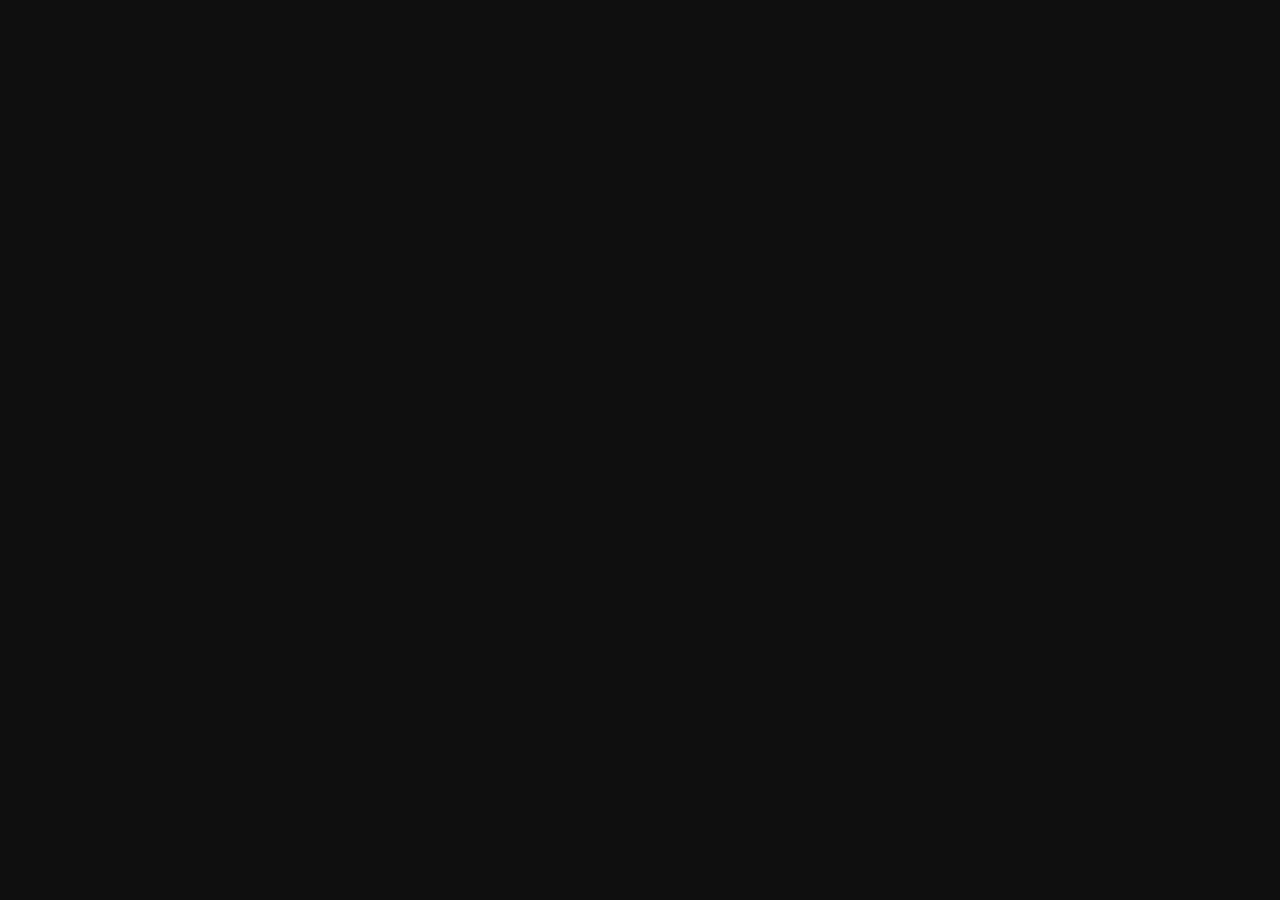
==== page2.html @ d0b1b37d "Update page2.html" ====
<!DOCTYPE html>
<html lang="ru">
<head>
    <meta name="viewport" content="width=device-width, initial-scale=1.0">
    <title>QWE Studio: Steam Hero</title>
    <link rel="stylesheet" href="styles.css">
</head>
<body class="page-transition-in">
    <header>
        <h1>Steam Hero</h1>
    </header>

    <nav>
        <ul>
            <li><a href="page3.html" class="page-transition">Наши игры</a></li>
            <li><a href="index.html" class="page-transition">QWE Studio</a></li>
            <li><a href="page2.html" class="page-transition">Steam Hero</a></li>
        </ul>
    </nav>

    <main>
        <section>
            <h2>Новая игра, в жанре Rogue Like в 2D с видом с боку!</h2>
            <p>Игра разрабатывается совсем не долго, но вы уже можете потестить начальный результат! <a href="https://0kura018.itch.io/steam-hero"> Steam Hero </a>.</p>

            <img src="SteamHero.png" alt="SteamHero">
        </section>
    </main>

    <footer>
        <p>&copy; 2024 QWE Studio</p>
    </footer>
     <script>
    document.addEventListener(function () {
        const links = document.querySelectorAll('.page-transition');

        links.forEach(link => {
            link.addEventListener('click', function (event) {
                event.preventDefault();
                const href = this.getAttribute('href');

                // Добавляем класс для анимации исчезновения на текущей странице
                document.body.classList.add('page-transition-out');

                setTimeout(() => {
                    // Перенаправляем на новую страницу
                    window.location.href = href;
                }, 500); // Время анимации исчезновения в миллисекундах
            });
        });
    });
</script>
</body>
</html>
---- styles.css ----
body {
	font-family: 'Roboto', sans-serif;
	margin: 0;
	padding: 0;
	background-color: #0f0f0f;
	color: #fff;
	min-height: 100vh; /* ����������� ������ �������� �� ���� ����� */
	overflow-y: auto;
	overflow-x: hidden;
}
	body::-webkit-scrollbar {
		display: none;
	}
header {
	background-color: #333;
	padding: 10px;
	text-align: center;
}

	header h1 {
		font-size: 125px; /* ���������� ������� ������ */
		margin-bottom: 30px; /* �������������� ������ ����� */
		margin-top: 10px;
	}


h1, h2, h3 {
	font-family: 'Press Start 2P', cursive;
}

nav {
	background-color: #222;
	padding: 10px 0;
	text-align: center;
}

	nav ul {
		list-style-type: none;
		margin: 0;
		padding: 0;
		text-align: center;
	}

		nav ul li {
			display: inline;
			margin-right: 40px;
			text-align: center;
		}

			nav ul li a {
				text-decoration: none;
				color: #fff;
				font-size: 30px;
				transition: all 0.3s ease;
				text-align: center;
			}

				nav ul li a:hover {
					color: #ff0;
					font-size: 45px;
				}

main {
	padding: 20px;
	text-align: center;
	font-size: 24px;
	flex: 1;
}

section {
	margin-bottom: 30px;
}

footer {
	background-color: #333;
	color: #fff;
	text-align: center;
	padding: 10px;
}

img {
	max-width: 745px;
	align-content: center;
}

.gallery {
	display: flex;
	flex-wrap: wrap;
	justify-content: center;
}

.image {
	margin: 50px;
	width: 300px;
		height: 300px;
	position: relative;
	overflow: hidden; /* ����� �������� �� �������� �� ������� ����������� */
	border-radius: 10px;
	box-shadow: 0px 0px 10px rgba(0, 0, 0, 0.5);
}

	.image img {
		width: 296px;
		height: 296px;
		border-radius: 10px;
		border: 2px solid transparent; /* ������� ������ ������ �������� */
		transition: border-color 0.3s ease; /* ��������� �������� */
	}

	.image:hover img {
		border-color: #ff0; /* ��������� ����� ������� ��� ��������� */
	}


.caption {
	position: absolute;
	width: calc(100% - 20px);
	bottom: -50px; /* ������� �������� */
	left: 50%;
	transform: translateX(-50%);
	background-color: rgba(0, 0, 0, 0.7);
	padding: 10px;
	border-radius: 5px;
	text-align: center;
	transition: bottom 0.3s ease, visibility 0.3s ease, opacity 0.3s ease; /* �������� ��� �������� ��������� � ������������ �������� */
	visibility: hidden; /* ������� �������� */
	opacity: 0; /* ������� �������� */
}

.image:hover .caption {
	bottom: 0px; /* ����������� �������� ��� ��������� */
	visibility: visible; /* ����������� �������� ��� ��������� */
	opacity: 1; /* ����������� �������� ��� ��������� */
}

.caption h3,
.caption p {
	margin: 5px 0;
}

footer {
	background-color: #333;
	color: #fff;
	text-align: center;
	padding: 10px;
	flex-shrink: 0; /* ���������� ����� �����, �� �� ����� ��������� ��� ���������� �������� */
	position: fixed; /* ��������������� ���������������� */
	width: 100%; /* ������ ������ �� ��� ������ ������ */
	bottom: 0; /* ����� ����������� � ������� ���� ������ */
}

/* ����� ��� �������� ������������ */
.page-transition-out {
	opacity: 0;
	transition: opacity 0.5s ease;
}

.page-transition-in {
	opacity: 0;
	animation: pageFadeIn 1s forwards;
}

@keyframes pageFadeIn {
	from {
		opacity: 0;
	}

	to {
		opacity: 1;
	}
}

@keyframes pageFadeOut {
	from {
		opacity: 1;
	}

	to {
		opacity: 0;
	}
}
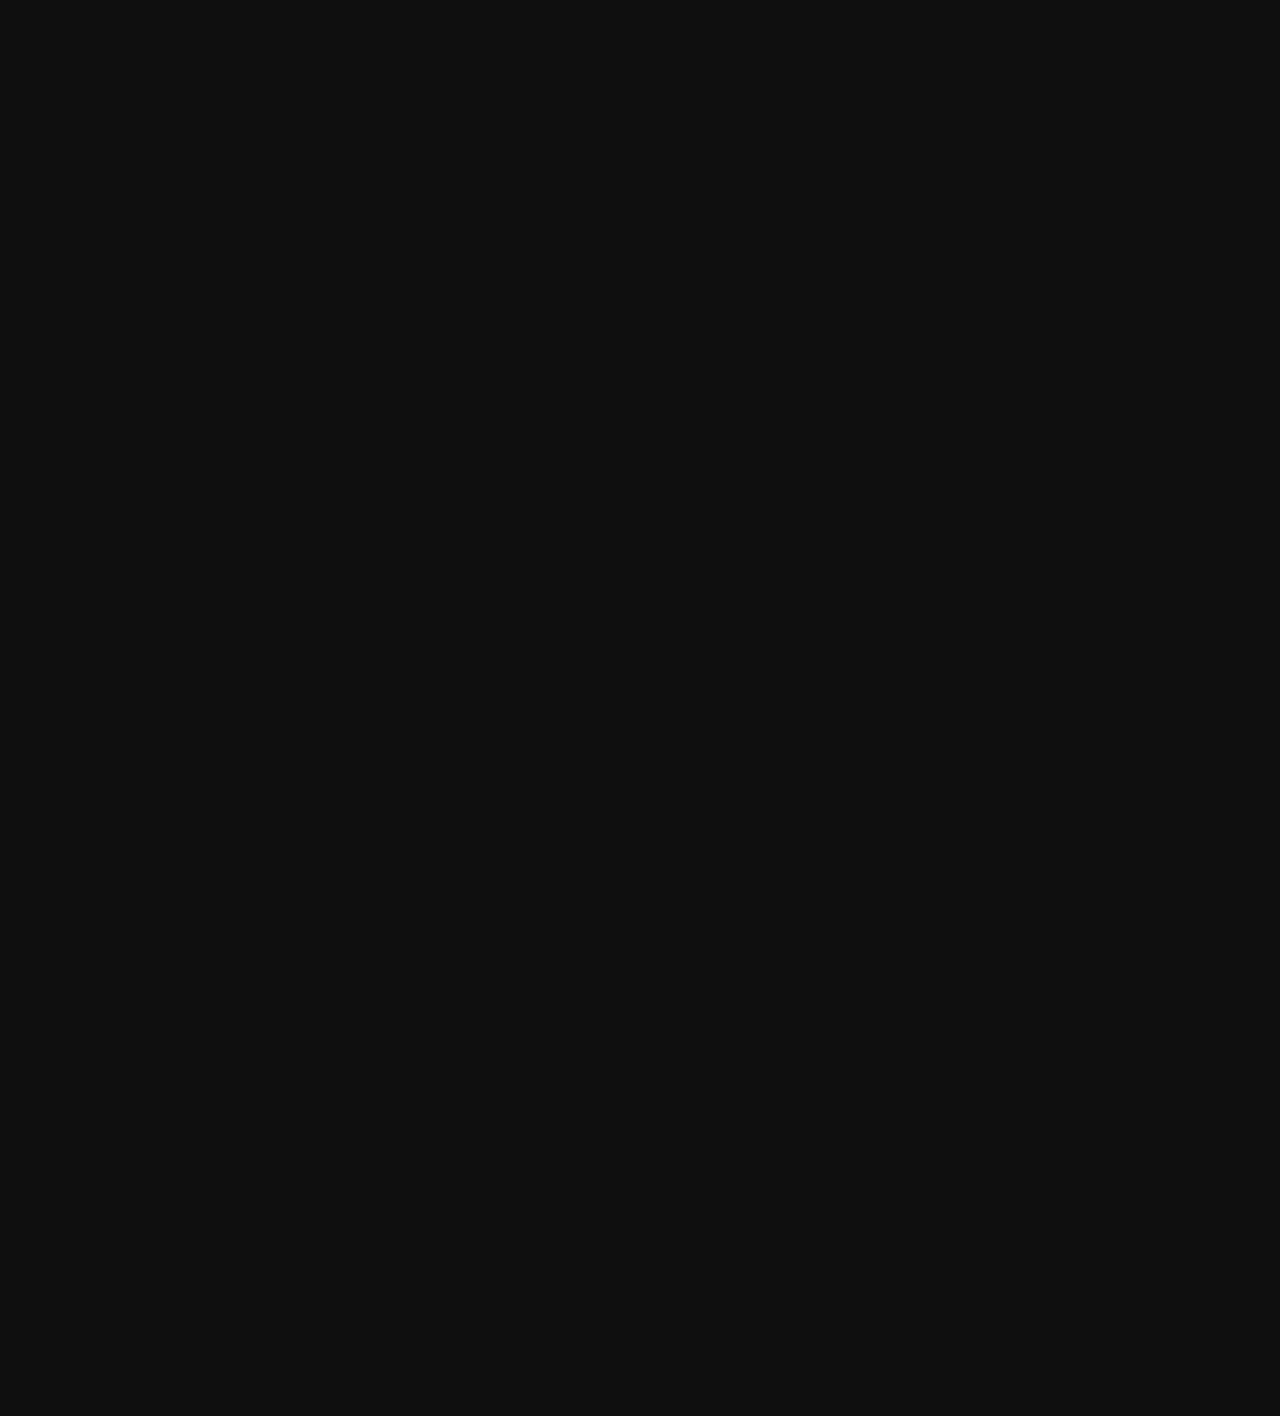
==== commit 3f3fc1ad: "Update page2.html" ====
--- a/page2.html
+++ b/page2.html
@@ -1,6 +1,7 @@
 <!DOCTYPE html>
 <html lang="ru">
 <head>
+    <meta charset="UTF-8">
     <meta name="viewport" content="width=device-width, initial-scale=1.0">
     <title>QWE Studio: Steam Hero</title>
     <link rel="stylesheet" href="styles.css">
@@ -25,13 +26,38 @@
 
             <img src="SteamHero.png" alt="SteamHero">
         </section>
+        <br>
+        <br>
+        <br>
+        <br>
+        <br>
+        <br>
+        <br>
+        <br>
+        <br>
+        <br>
+        <br>
+        <br>
+        <br>
+        <br>
+        <br>
+        <br>
+        <br>
+        <br>
+        <br>
+        <br>
     </main>
 
     <footer>
         <p>&copy; 2024 QWE Studio</p>
+        <address>
+            Телефон: +373 60191196
+            <br>Телеграм: <a href="https://t.me/Bilbordofag018" style="color: cadetblue">@Bilbordofag018</a>
+            <br>Электронная почта: <a href="mailto:0kura018@gmail.com" style="color: cadetblue">0kura018@gmail.com</a><br>
+        </address>
     </footer>
      <script>
-    document.addEventListener(function () {
+    document.addEventListener('DOMContentLoaded', function () {
         const links = document.querySelectorAll('.page-transition');
 
         links.forEach(link => {
@@ -45,10 +71,11 @@
                 setTimeout(() => {
                     // Перенаправляем на новую страницу
                     window.location.href = href;
-                }, 500); // Время анимации исчезновения в миллисекундах
+                }, 100); // Время анимации исчезновения в миллисекундах
             });
         });
     });
 </script>
 </body>
 </html>
+
--- a/styles.css
+++ b/styles.css
@@ -4,7 +4,7 @@
 	padding: 0;
 	background-color: #0f0f0f;
 	color: #fff;
-	min-height: 100vh; /* ����������� ������ �������� �� ���� ����� */
+	min-height: 100vh; /* Ìèíèìàëüíàÿ âûñîòà ñòðàíèöû íà âåñü ýêðàí */
 	overflow-y: auto;
 	overflow-x: hidden;
 }
@@ -18,8 +18,8 @@
 }
 
 	header h1 {
-		font-size: 125px; /* ���������� ������� ������ */
-		margin-bottom: 30px; /* �������������� ������ ����� */
+		font-size: 125px; /* Óâåëè÷åíèå ðàçìåðà òåêñòà */
+		margin-bottom: 30px; /* Äîïîëíèòåëüíûé îòñòóï ñíèçó */
 		margin-top: 10px;
 	}
 
@@ -94,7 +94,7 @@
 	width: 300px;
 		height: 300px;
 	position: relative;
-	overflow: hidden; /* ����� �������� �� �������� �� ������� ����������� */
+	overflow: hidden; /* ×òîáû îïèñàíèå íå âûõîäèëî çà ïðåäåëû èçîáðàæåíèÿ */
 	border-radius: 10px;
 	box-shadow: 0px 0px 10px rgba(0, 0, 0, 0.5);
 }
@@ -103,34 +103,34 @@
 		width: 296px;
 		height: 296px;
 		border-radius: 10px;
-		border: 2px solid transparent; /* ������� ������ ������ �������� */
-		transition: border-color 0.3s ease; /* ��������� �������� */
+		border: 2px solid transparent; /* Âåðíóòü ñòàðûé êîíòóð êàðòèíêè */
+		transition: border-color 0.3s ease; /* Ïëàâíîñòü àíèìàöèè */
 	}
 
 	.image:hover img {
-		border-color: #ff0; /* ��������� ����� ������� ��� ��������� */
+		border-color: #ff0; /* Èçìåíåíèå öâåòà êîíòóðà ïðè íàâåäåíèè */
 	}
 
 
 .caption {
 	position: absolute;
 	width: calc(100% - 20px);
-	bottom: -50px; /* ������� �������� */
+	bottom: -50px; /* Ñêðûòèå îïèñàíèÿ */
 	left: 50%;
 	transform: translateX(-50%);
 	background-color: rgba(0, 0, 0, 0.7);
 	padding: 10px;
 	border-radius: 5px;
 	text-align: center;
-	transition: bottom 0.3s ease, visibility 0.3s ease, opacity 0.3s ease; /* �������� ��� �������� ��������� � ������������ �������� */
-	visibility: hidden; /* ������� �������� */
-	opacity: 0; /* ������� �������� */
+	transition: bottom 0.3s ease, visibility 0.3s ease, opacity 0.3s ease; /* Àíèìàöèÿ äëÿ ïëàâíîãî ïîÿâëåíèÿ è èñ÷åçíîâåíèÿ îïèñàíèÿ */
+	visibility: hidden; /* Ñêðûòèå îïèñàíèÿ */
+	opacity: 0; /* Ñêðûòèå îïèñàíèÿ */
 }
 
 .image:hover .caption {
-	bottom: 0px; /* ����������� �������� ��� ��������� */
-	visibility: visible; /* ����������� �������� ��� ��������� */
-	opacity: 1; /* ����������� �������� ��� ��������� */
+	bottom: 0px; /* Îòîáðàæåíèå îïèñàíèÿ ïðè íàâåäåíèè */
+	visibility: visible; /* Îòîáðàæåíèå îïèñàíèÿ ïðè íàâåäåíèè */
+	opacity: 1; /* Îòîáðàæåíèå îïèñàíèÿ ïðè íàâåäåíèè */
 }
 
 .caption h3,
@@ -143,13 +143,13 @@
 	color: #fff;
 	text-align: center;
 	padding: 10px;
-	flex-shrink: 0; /* ���������� ����� �����, �� �� ����� ��������� ��� ���������� �������� */
-	position: fixed; /* ��������������� ���������������� */
-	width: 100%; /* ������ ������ �� ��� ������ ������ */
-	bottom: 0; /* ����� ����������� � ������� ���� ������ */
+	flex-shrink: 0; /* Çàêðåïëÿåì ôóòåð âíèçó, îí íå áóäåò ñæèìàòüñÿ ïðè óâåëè÷åíèè êîíòåíòà */
+	position: fixed; /* Çàôèêñèðîâàííîå ïîçèöèîíèðîâàíèå */
+	width: 100%; /* Øèðèíà ôóòåðà íà âñþ øèðèíó ýêðàíà */
+	bottom: 0; /* Ôóòåð ïðèæèìàåòñÿ ê íèæíåìó êðàþ ýêðàíà */
 }
 
-/* ����� ��� �������� ������������ */
+/* Ñòèëè äëÿ àíèìàöèè èñ÷åçíîâåíèÿ */
 .page-transition-out {
 	opacity: 0;
 	transition: opacity 0.5s ease;
@@ -178,4 +178,4 @@
 	to {
 		opacity: 0;
 	}
-}+}
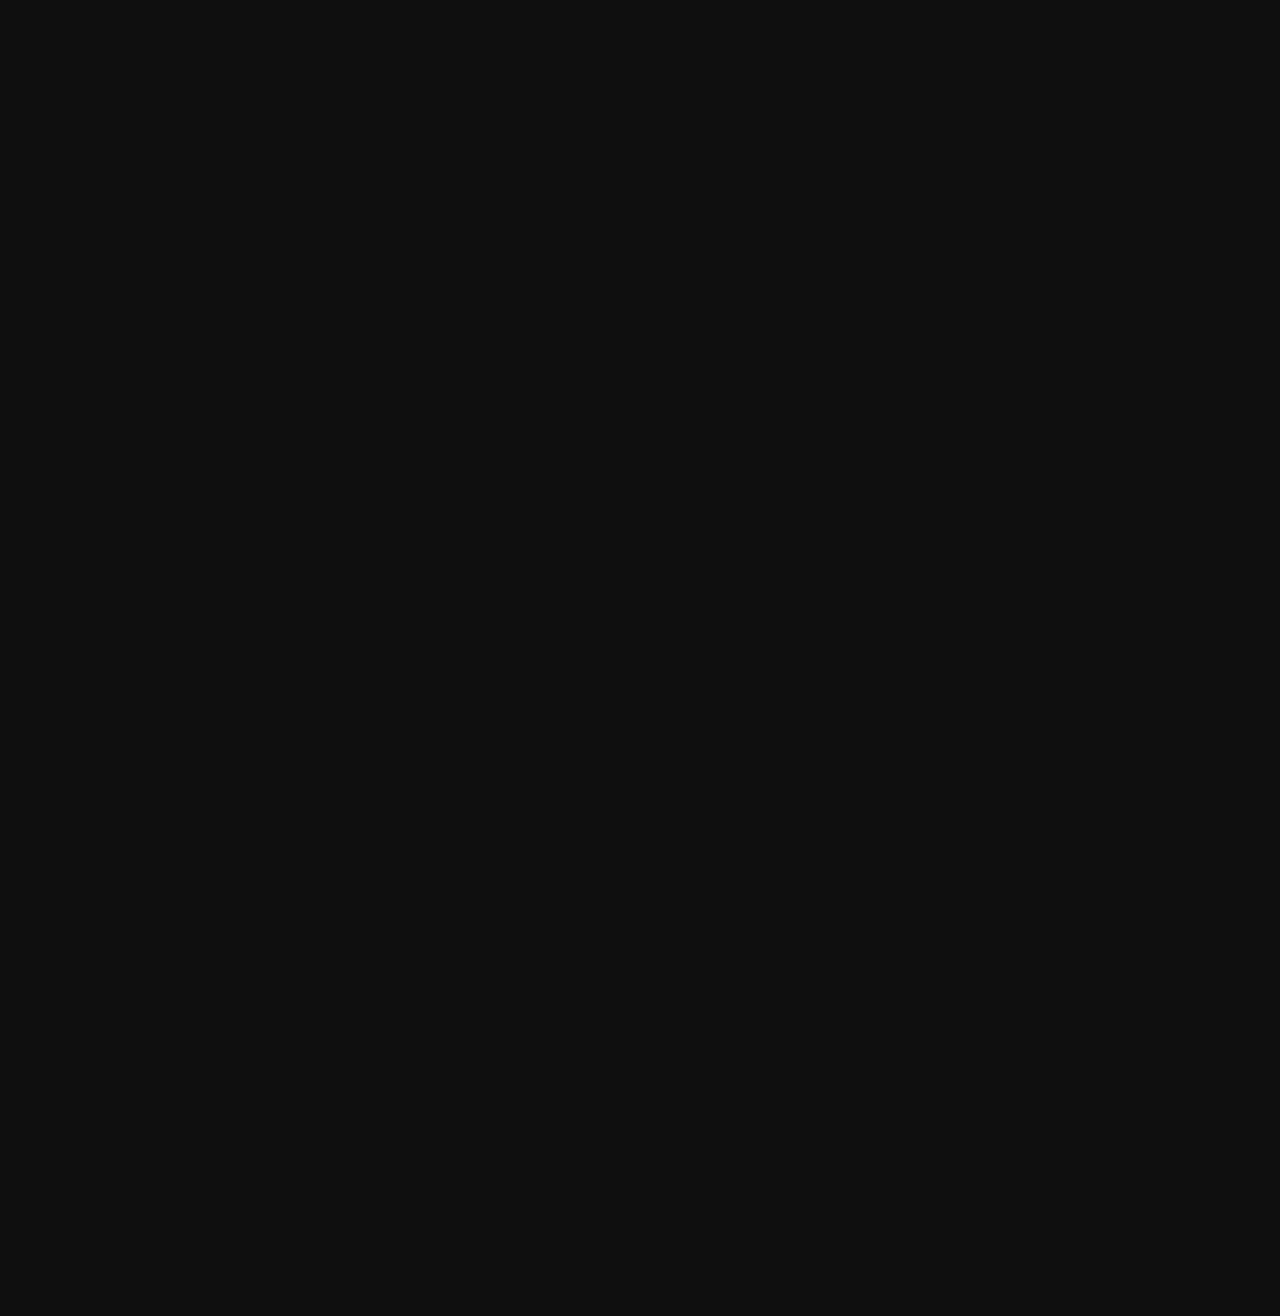
==== commit 9ce242e7: "Update page2.html" ====
--- a/page2.html
+++ b/page2.html
@@ -3,26 +3,26 @@
 <head>
     <meta charset="UTF-8">
     <meta name="viewport" content="width=device-width, initial-scale=1.0">
-    <title>QWE Studio: Steam Hero</title>
+    <title>QWE Studio: Sewer Secrets</title>
     <link rel="stylesheet" href="styles.css">
 </head>
 <body class="page-transition-in">
     <header>
-        <h1>Steam Hero</h1>
+        <h1>Sewer Secrets</h1>
     </header>
 
     <nav>
         <ul>
             <li><a href="page3.html" class="page-transition">Наши игры</a></li>
             <li><a href="index.html" class="page-transition">QWE Studio</a></li>
-            <li><a href="page2.html" class="page-transition">Steam Hero</a></li>
+            <li><a href="page2.html" class="page-transition">Sewer Secrets</a></li>
         </ul>
     </nav>
 
     <main>
         <section>
-            <h2>Новая игра, в жанре Rogue Like в 2D с видом с боку!</h2>
-            <p>Игра разрабатывается совсем не долго, но вы уже можете потестить начальный результат! <a href="https://0kura018.itch.io/steam-hero"> Steam Hero </a>.</p>
+            <h2><a href="https://qwe-studio.itch.io/sewer-secrets"> Sewer Secrets </a>- Основной проект студии! Карточная, пошаговая игра в жанре Rogue Like! </h2>
+            <p>Игра разрабатывается с лета 2024 года, вы можете поиграть и оценить её на itch.io, а также следить за ней в телеграм-канале студии! .</p>
 
             <img src="SteamHero.png" alt="SteamHero">
         </section>
@@ -49,10 +49,10 @@
     </main>
 
     <footer>
-        <p>&copy; 2024 QWE Studio</p>
+        <p>&copy; 2025 QWE Studio</p>
         <address>
-            Телефон: +373 60191196
-            <br>Телеграм: <a href="https://t.me/Bilbordofag018" style="color: cadetblue">@Bilbordofag018</a>
+            Телефон: +373 60191996
+            <br>Телеграм: <a href="https://t.me/QWEStudios" style="color: cadetblue">QWE Studio</a>
             <br>Электронная почта: <a href="mailto:0kura018@gmail.com" style="color: cadetblue">0kura018@gmail.com</a><br>
         </address>
     </footer>
--- a/styles.css
+++ b/styles.css
@@ -1,16 +1,19 @@
+/* Общие стили */
 body {
 	font-family: 'Roboto', sans-serif;
 	margin: 0;
 	padding: 0;
 	background-color: #0f0f0f;
 	color: #fff;
-	min-height: 100vh; /* Ìèíèìàëüíàÿ âûñîòà ñòðàíèöû íà âåñü ýêðàí */
+	min-height: 100vh;
 	overflow-y: auto;
 	overflow-x: hidden;
 }
+
 	body::-webkit-scrollbar {
 		display: none;
 	}
+
 header {
 	background-color: #333;
 	padding: 10px;
@@ -18,11 +21,10 @@
 }
 
 	header h1 {
-		font-size: 125px; /* Óâåëè÷åíèå ðàçìåðà òåêñòà */
-		margin-bottom: 30px; /* Äîïîëíèòåëüíûé îòñòóï ñíèçó */
-		margin-top: 10px;
+		font-size: 60px; /* Уменьшим размер заголовка для смартфонов */
+		margin-bottom: 15px; /* Уменьшим отступ снизу */
+		margin-top: 10px; /* Увеличим отступ сверху */
 	}
-
 
 h1, h2, h3 {
 	font-family: 'Press Start 2P', cursive;
@@ -61,14 +63,14 @@
 				}
 
 main {
-	padding: 20px;
+	padding: 10px; /* Уменьшим внутренние отступы для мобильных устройств */
 	text-align: center;
-	font-size: 24px;
+	font-size: 20px; /* Уменьшим размер шрифта для смартфонов */
 	flex: 1;
 }
 
 section {
-	margin-bottom: 30px;
+	margin-bottom: 20px; /* Увеличим отступ снизу для мобильных устройств */
 }
 
 footer {
@@ -76,13 +78,46 @@
 	color: #fff;
 	text-align: center;
 	padding: 10px;
+	flex-shrink: 0;
+	width: 100%;
+	bottom: 0;
 }
 
 img {
-	max-width: 745px;
-	align-content: center;
+	max-width: 100%; /* Сделаем изображения адаптивными для мобильных устройств */
+	height: auto;
 }
 
+/* Анимация перехода */
+.page-transition-out {
+	opacity: 0;
+	transition: opacity 0.5s ease;
+}
+
+.page-transition-in {
+	opacity: 0;
+	animation: pageFadeIn 1s forwards;
+}
+
+@keyframes pageFadeIn {
+	from {
+		opacity: 0;
+	}
+
+	to {
+		opacity: 1;
+	}
+}
+
+@keyframes pageFadeOut {
+	from {
+		opacity: 1;
+	}
+
+	to {
+		opacity: 0;
+	}
+}
 .gallery {
 	display: flex;
 	flex-wrap: wrap;
@@ -92,7 +127,7 @@
 .image {
 	margin: 50px;
 	width: 300px;
-		height: 300px;
+	height: 300px;
 	position: relative;
 	overflow: hidden; /* ×òîáû îïèñàíèå íå âûõîäèëî çà ïðåäåëû èçîáðàæåíèÿ */
 	border-radius: 10px;
@@ -137,45 +172,3 @@
 .caption p {
 	margin: 5px 0;
 }
-
-footer {
-	background-color: #333;
-	color: #fff;
-	text-align: center;
-	padding: 10px;
-	flex-shrink: 0; /* Çàêðåïëÿåì ôóòåð âíèçó, îí íå áóäåò ñæèìàòüñÿ ïðè óâåëè÷åíèè êîíòåíòà */
-	position: fixed; /* Çàôèêñèðîâàííîå ïîçèöèîíèðîâàíèå */
-	width: 100%; /* Øèðèíà ôóòåðà íà âñþ øèðèíó ýêðàíà */
-	bottom: 0; /* Ôóòåð ïðèæèìàåòñÿ ê íèæíåìó êðàþ ýêðàíà */
-}
-
-/* Ñòèëè äëÿ àíèìàöèè èñ÷åçíîâåíèÿ */
-.page-transition-out {
-	opacity: 0;
-	transition: opacity 0.5s ease;
-}
-
-.page-transition-in {
-	opacity: 0;
-	animation: pageFadeIn 1s forwards;
-}
-
-@keyframes pageFadeIn {
-	from {
-		opacity: 0;
-	}
-
-	to {
-		opacity: 1;
-	}
-}
-
-@keyframes pageFadeOut {
-	from {
-		opacity: 1;
-	}
-
-	to {
-		opacity: 0;
-	}
-}
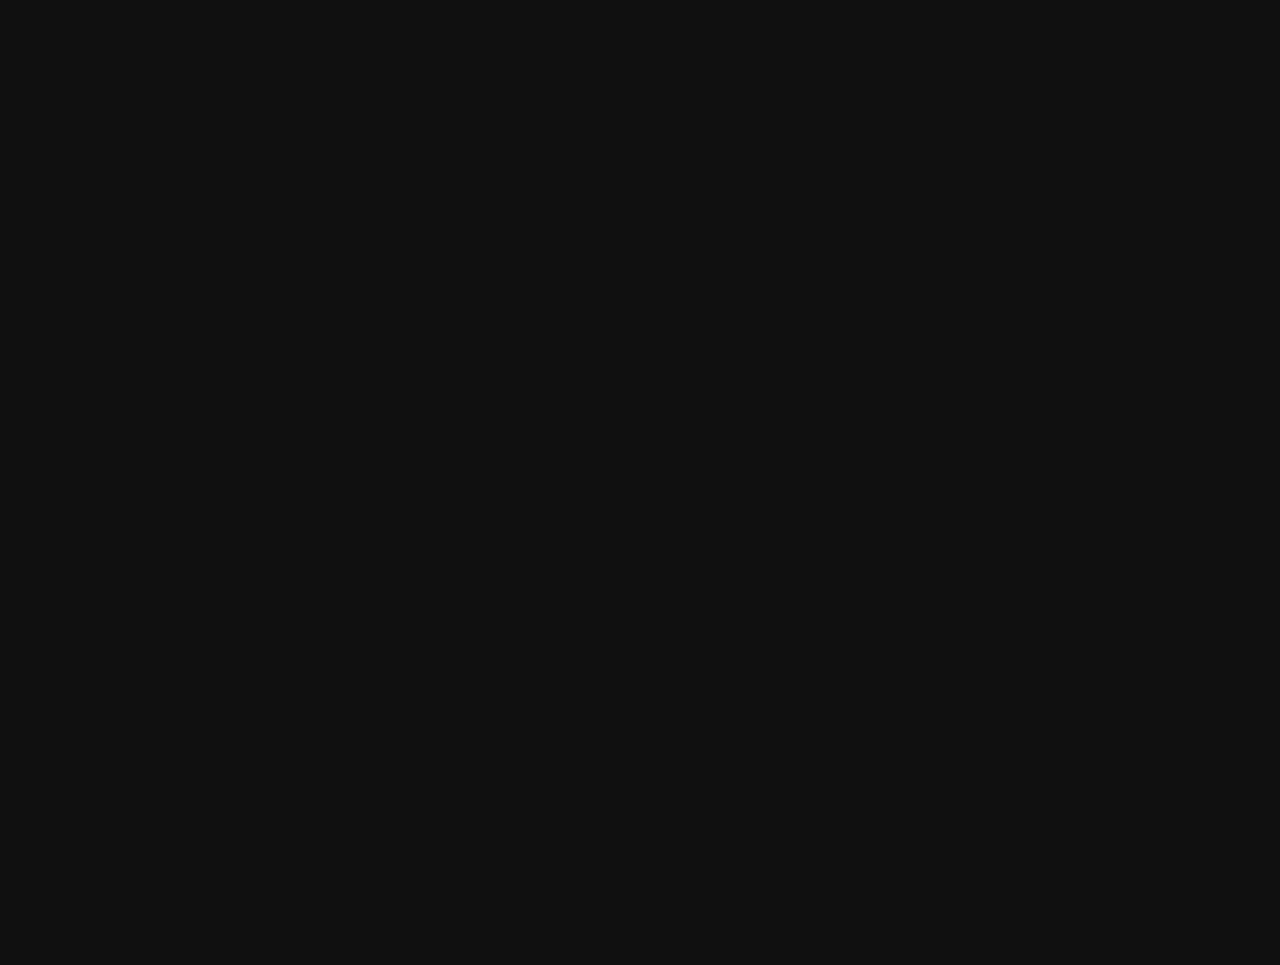
==== commit 465c8c0f: "Update page2.html" ====
--- a/page2.html
+++ b/page2.html
@@ -24,7 +24,7 @@
             <h2><a href="https://qwe-studio.itch.io/sewer-secrets"> Sewer Secrets </a>- Основной проект студии! Карточная, пошаговая игра в жанре Rogue Like! </h2>
             <p>Игра разрабатывается с лета 2024 года, вы можете поиграть и оценить её на itch.io, а также следить за ней в телеграм-канале студии! .</p>
 
-            <img src="SteamHero.png" alt="SteamHero">
+            <img src="SewerSecrets.png" alt="SteamHero">
         </section>
         <br>
         <br>
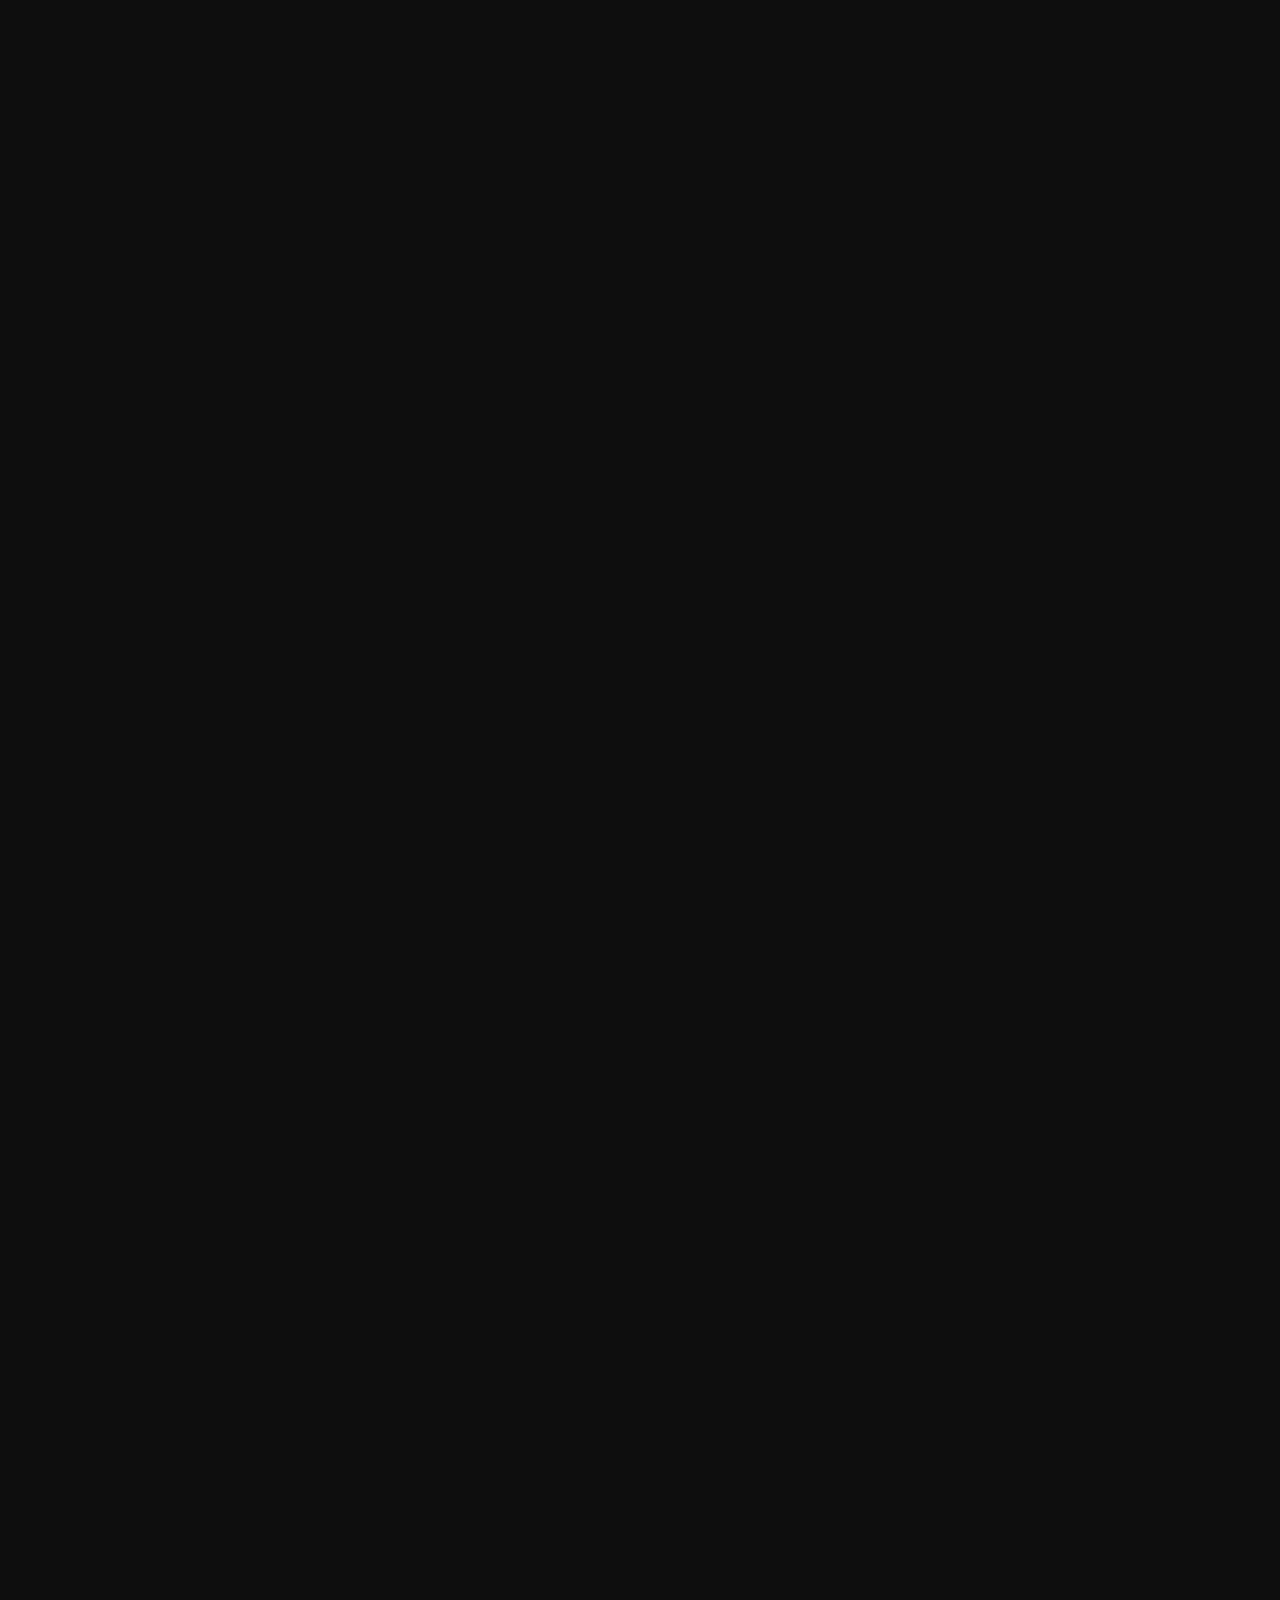
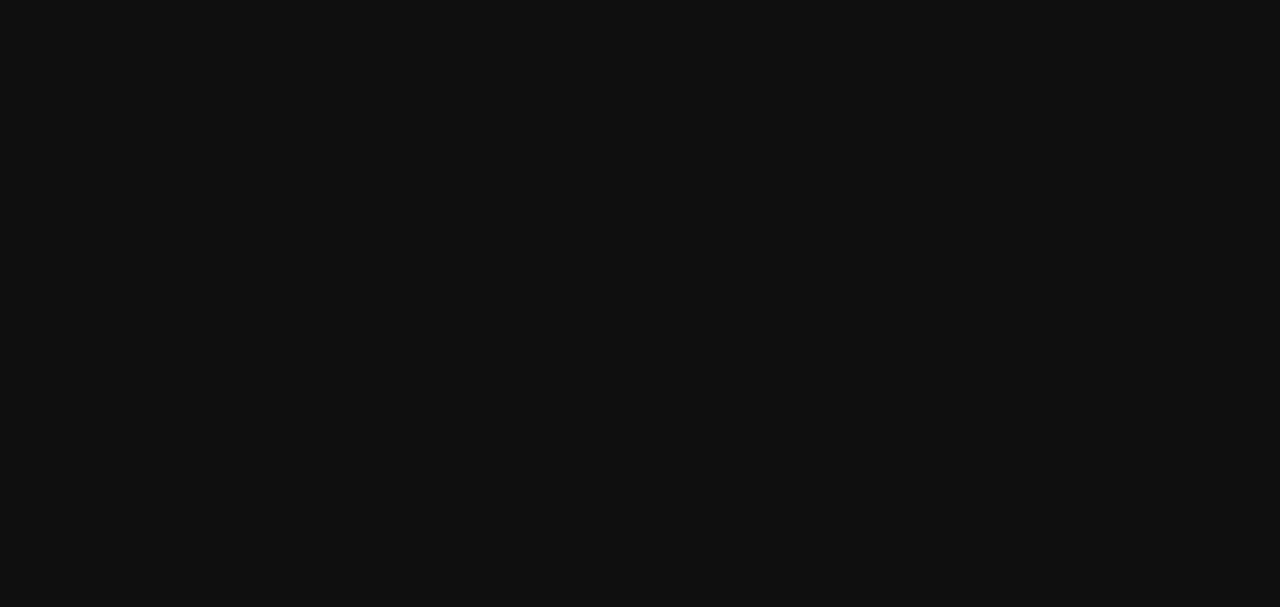
==== commit dd67094c: "Update page2.html" ====
--- a/page2.html
+++ b/page2.html
@@ -24,7 +24,7 @@
             <h2><a href="https://qwe-studio.itch.io/sewer-secrets"> Sewer Secrets </a>- Основной проект студии! Карточная, пошаговая игра в жанре Rogue Like! </h2>
             <p>Игра разрабатывается с лета 2024 года, вы можете поиграть и оценить её на itch.io, а также следить за ней в телеграм-канале студии! .</p>
 
-            <img src="SewerSecrets.png" alt="SteamHero">
+            <img src="IMG_20250311_100519_009.png" alt="Sewer Secrets">
         </section>
         <br>
         <br>
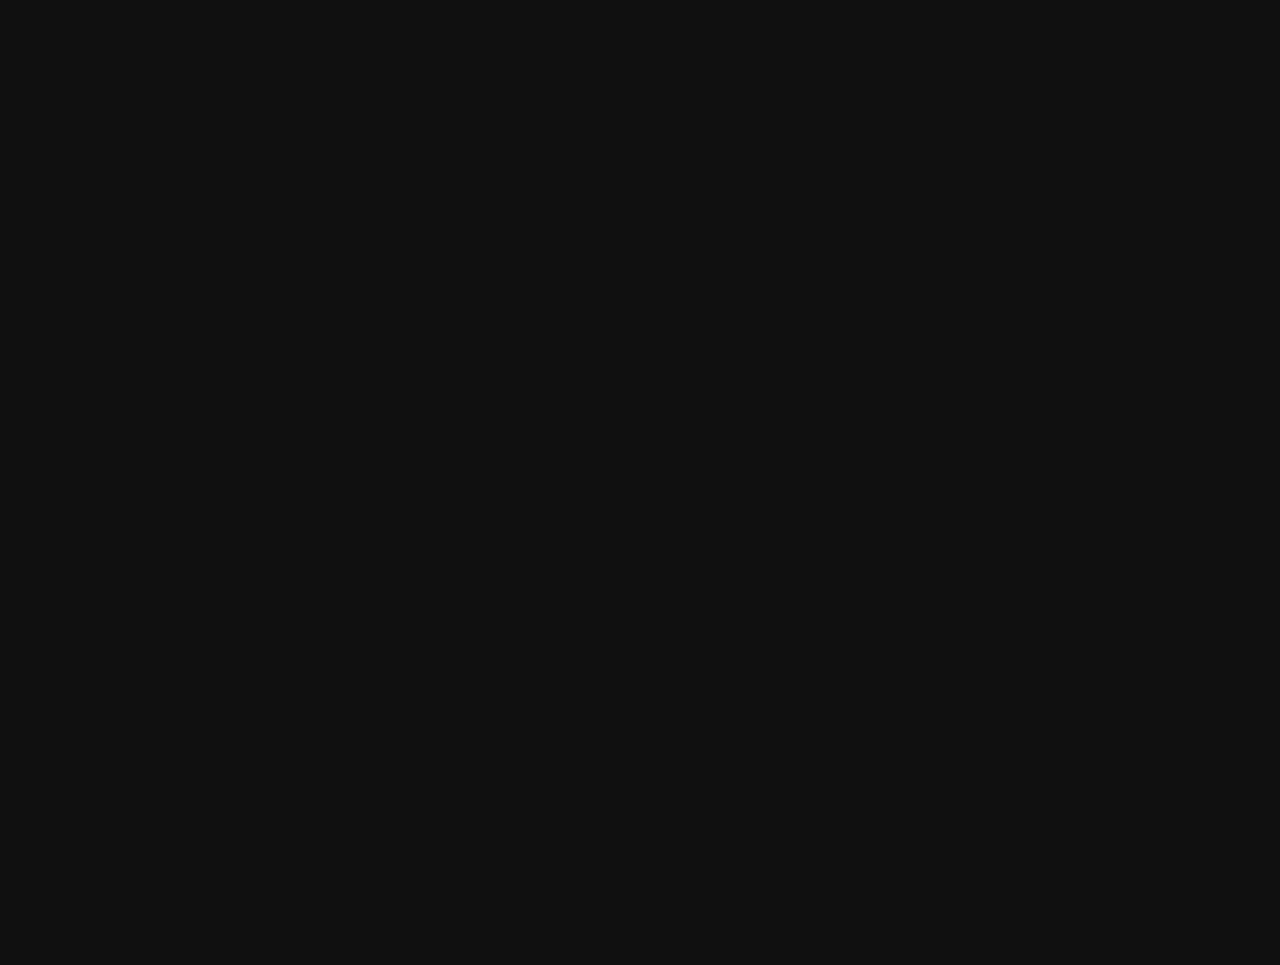
==== commit aa9a0993: "Update page2.html" ====
--- a/page2.html
+++ b/page2.html
@@ -24,7 +24,7 @@
             <h2><a href="https://qwe-studio.itch.io/sewer-secrets"> Sewer Secrets </a>- Основной проект студии! Карточная, пошаговая игра в жанре Rogue Like! </h2>
             <p>Игра разрабатывается с лета 2024 года, вы можете поиграть и оценить её на itch.io, а также следить за ней в телеграм-канале студии! .</p>
 
-            <img src="IMG_20250311_100519_009.png" alt="Sewer Secrets">
+            <img src="Sewer Secrets.png" alt="Sewer Secrets">
         </section>
         <br>
         <br>
